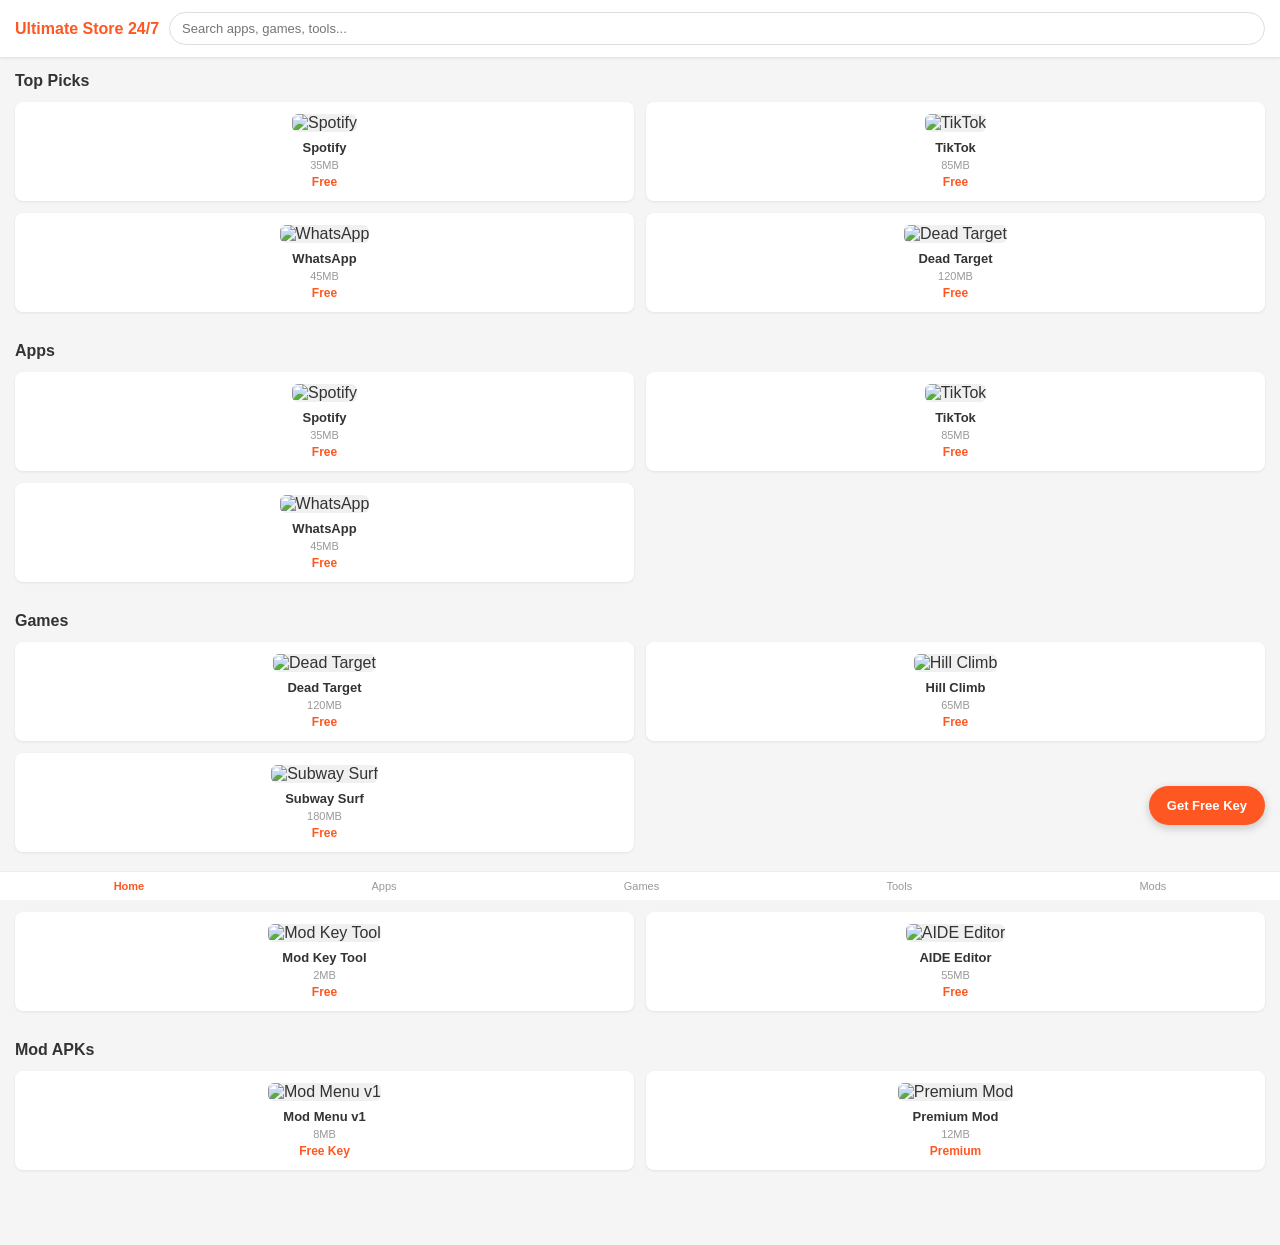
==== src/index.html @ f725bf05 "Fix assets" ====
<!DOCTYPE html>
<html lang="en">
<head>
<meta charset="UTF-8">
<meta name="viewport" content="width=device-width, initial-scale=1.0">
<title>Ultimate Store 24/7</title>
<link rel="stylesheet" href="css/style.css">
</head>
<body>
<header class="topbar">
<a href="/" class="logo">Ultimate Store 24/7</a>
<input type="text" id="search" placeholder="Search apps, games, tools...">
</header>
<nav class="bottom-nav">
<a href="#home" class="active">Home</a>
<a href="#apps">Apps</a>
<a href="#games">Games</a>
<a href="#tools">Tools</a>
<a href="#mods">Mods</a>
</nav>
<main>
<section id="home" class="section">
<h2 class="title">Top Picks</h2>
<div class="grid" id="topPicks"></div>
</section>
<section id="apps" class="section">
<h2 class="title">Apps</h2>
<div class="grid" id="appsList"></div>
</section>
<section id="games" class="section">
<h2 class="title">Games</h2>
<div class="grid" id="gamesList"></div>
</section>
<section id="tools" class="section">
<h2 class="title">Tools</h2>
<div class="grid" id="toolsList"></div>
</section>
<section id="mods" class="section">
<h2 class="title">Mod APKs</h2>
<div class="grid" id="modsList"></div>
</section>
</main>
<button class="get-key-fab" onclick="getKey()">Get Free Key</button>
<script src="js/main.js"></script>
</body>
</html>
---- src/css/style.css ----
* { margin: 0; padding: 0; box-sizing: border-box; }
body {
  font-family: -apple-system, Arial, sans-serif;
  background: #f5f5f5;
  color: #333;
  padding-bottom: 60px;
}
.topbar {
  background: #fff;
  padding: 12px 15px;
  display: flex;
  align-items: center;
  gap: 10px;
  position: sticky;
  top: 0;
  z-index: 100;
  box-shadow: 0 1px 3px rgba(0,0,0,0.1);
}
.logo {
  color: #ff5722;
  font-weight: bold;
  font-size: 16px;
  text-decoration: none;
  white-space: nowrap;
}
#search {
  flex: 1;
  padding: 8px 12px;
  border: 1px solid #ddd;
  border-radius: 20px;
  font-size: 13px;
  outline: none;
}
.bottom-nav {
  background: #fff;
  position: fixed;
  bottom: 0;
  left: 0;
  right: 0;
  display: flex;
  justify-content: space-around;
  padding: 8px 0;
  border-top: 1px solid #eee;
  z-index: 100;
}
.bottom-nav a {
  color: #999;
  text-decoration: none;
  font-size: 11px;
  text-align: center;
}
.bottom-nav a.active { color: #ff5722; font-weight: bold; }
.section { padding: 15px; }
.title {
  font-size: 16px;
  margin-bottom: 12px;
  color: #333;
}
.grid {
  display: grid;
  grid-template-columns: repeat(2, 1fr);
  gap: 12px;
}
.card {
  background: #fff;
  border-radius: 8px;
  padding: 12px;
  text-align: center;
  box-shadow: 0 1px 3px rgba(0,0,0,0.08);
  cursor: pointer;
}
.card img {
  width: 100%;
  height: 100px;
  object-fit: contain;
  border-radius: 6px;
  background: #f0f0f0;
}
.card h4 {
  font-size: 13px;
  margin: 8px 0 4px;
  color: #333;
  overflow: hidden;
  text-overflow: ellipsis;
  white-space: nowrap;
}
.card p {
  font-size: 11px;
  color: #999;
}
.card .price {
  color: #ff5722;
  font-weight: bold;
  font-size: 12px;
  margin-top: 4px;
}
.get-key-fab {
  position: fixed;
  bottom: 75px;
  right: 15px;
  background: #ff5722;
  color: #fff;
  border: none;
  border-radius: 25px;
  padding: 12px 18px;
  font-size: 13px;
  font-weight: bold;
  box-shadow: 0 3px 10px rgba(0,0,0,0.2);
  z-index: 99;
  cursor: pointer;
}
.empty {
  text-align: center;
  color: #999;
  padding: 30px;
  font-size: 13px;
}
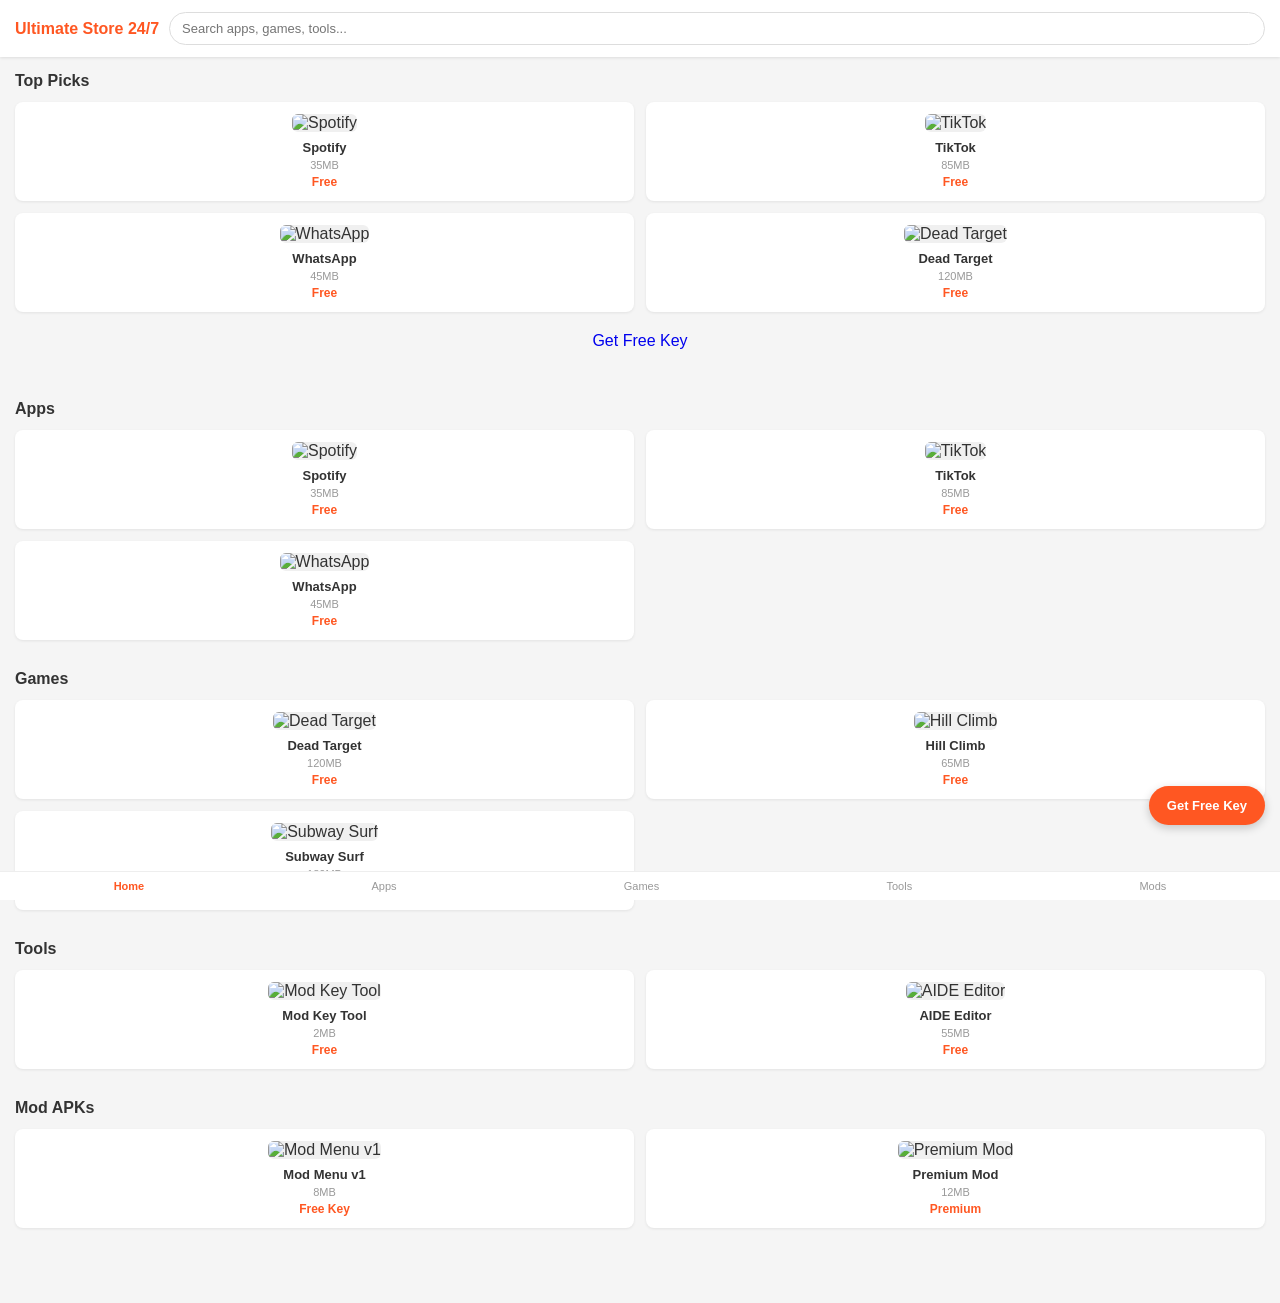
==== commit ad11054a: "Fix get key link" ====
--- a/src/index.html
+++ b/src/index.html
@@ -22,6 +22,9 @@
 <section id="home" class="section">
 <h2 class="title">Top Picks</h2>
 <div class="grid" id="topPicks"></div>
+<div style="text-align:center;margin:20px 0;">
+<a href="get-key.html" class="btn-primary" style="text-decoration:none;display:inline-block;">Get Free Key</a>
+</div>
 </section>
 <section id="apps" class="section">
 <h2 class="title">Apps</h2>
@@ -40,7 +43,7 @@
 <div class="grid" id="modsList"></div>
 </section>
 </main>
-<button class="get-key-fab" onclick="getKey()">Get Free Key</button>
+<button class="get-key-fab" onclick="window.location='get-key.html'">Get Free Key</button>
 <script src="js/main.js"></script>
 </body>
 </html>
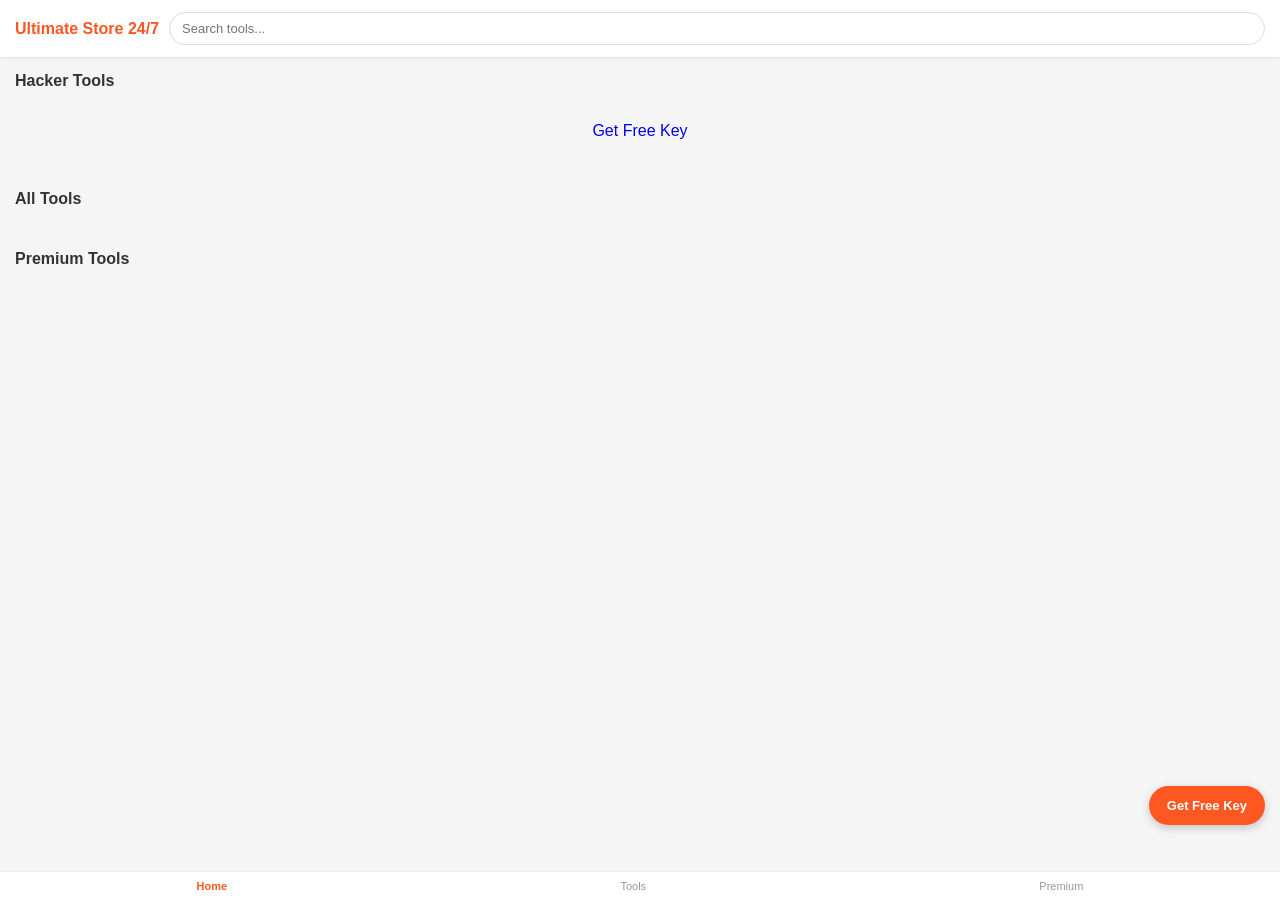
==== commit e795d427: "Tools only + premium section" ====
--- a/src/index.html
+++ b/src/index.html
@@ -4,43 +4,36 @@
 <meta charset="UTF-8">
 <meta name="viewport" content="width=device-width, initial-scale=1.0">
 <title>Ultimate Store 24/7</title>
+<meta name="monetag" content="8c65e44f884bece35ed56f60d7323722">
+<script src="https://quge5.com/88/tag.min.js" data-zone="294019" async data-cfasync="false"></script>
 <link rel="stylesheet" href="css/style.css">
 </head>
 <body>
+<div id="adsBar" class="ads-bar"></div>
 <header class="topbar">
 <a href="/" class="logo">Ultimate Store 24/7</a>
-<input type="text" id="search" placeholder="Search apps, games, tools...">
+<input type="text" id="search" placeholder="Search tools...">
 </header>
 <nav class="bottom-nav">
 <a href="#home" class="active">Home</a>
-<a href="#apps">Apps</a>
-<a href="#games">Games</a>
 <a href="#tools">Tools</a>
-<a href="#mods">Mods</a>
+<a href="#premium">Premium</a>
 </nav>
 <main>
 <section id="home" class="section">
-<h2 class="title">Top Picks</h2>
-<div class="grid" id="topPicks"></div>
+<h2 class="title">Hacker Tools</h2>
+<div class="grid" id="toolsList"></div>
 <div style="text-align:center;margin:20px 0;">
 <a href="get-key.html" class="btn-primary" style="text-decoration:none;display:inline-block;">Get Free Key</a>
 </div>
 </section>
-<section id="apps" class="section">
-<h2 class="title">Apps</h2>
-<div class="grid" id="appsList"></div>
+<section id="tools" class="section">
+<h2 class="title">All Tools</h2>
+<div class="grid" id="allToolsList"></div>
 </section>
-<section id="games" class="section">
-<h2 class="title">Games</h2>
-<div class="grid" id="gamesList"></div>
-</section>
-<section id="tools" class="section">
-<h2 class="title">Tools</h2>
-<div class="grid" id="toolsList"></div>
-</section>
-<section id="mods" class="section">
-<h2 class="title">Mod APKs</h2>
-<div class="grid" id="modsList"></div>
+<section id="premium" class="section">
+<h2 class="title">Premium Tools</h2>
+<div class="grid" id="premiumList"></div>
 </section>
 </main>
 <button class="get-key-fab" onclick="window.location='get-key.html'">Get Free Key</button>
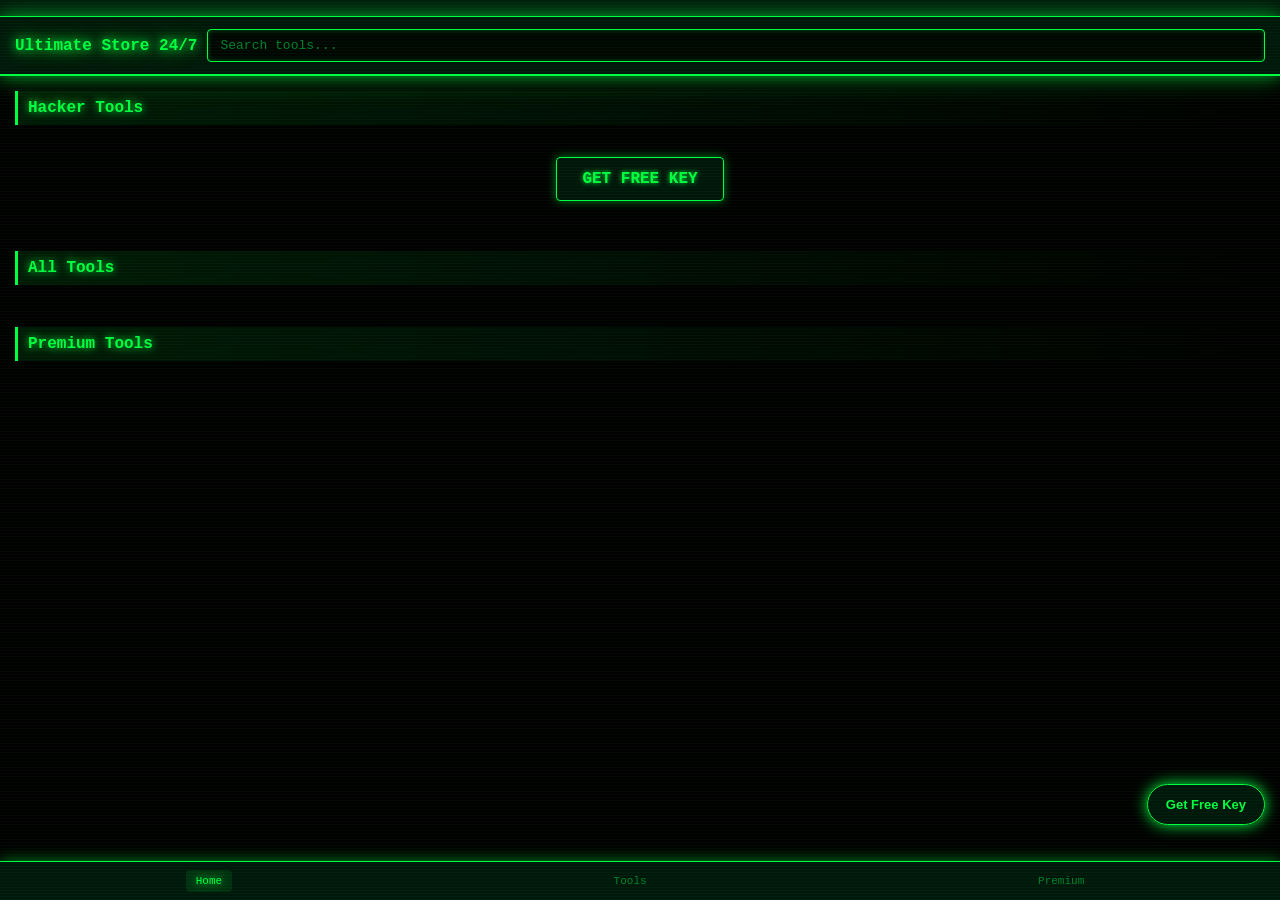
==== commit 1cbb59fe: "Add matrix rain + thunder + effects" ====
--- a/src/index.html
+++ b/src/index.html
@@ -9,6 +9,7 @@
 <link rel="stylesheet" href="css/style.css">
 </head>
 <body>
+<div class="matrix-rain" id="matrixRain"></div>
 <div id="adsBar" class="ads-bar"></div>
 <header class="topbar">
 <a href="/" class="logo">Ultimate Store 24/7</a>
--- a/src/css/style.css
+++ b/src/css/style.css
@@ -1,12 +1,88 @@
 * { margin: 0; padding: 0; box-sizing: border-box; }
 body {
-  font-family: -apple-system, Arial, sans-serif;
-  background: #f5f5f5;
-  color: #333;
+  font-family: 'Courier New', monospace;
+  background: #000;
+  color: #00ff41;
   padding-bottom: 60px;
-}
+  min-height: 100vh;
+  position: relative;
+  overflow-x: hidden;
+}
+
+/* ===== Matrix Rain Background ===== */
+.matrix-rain {
+  position: fixed;
+  top: 0; left: 0; right: 0; bottom: 0;
+  z-index: 0;
+  pointer-events: none;
+  overflow: hidden;
+}
+.matrix-column {
+  position: absolute;
+  top: -100%;
+  color: #00ff41;
+  font-family: 'Courier New', monospace;
+  font-size: 14px;
+  white-space: nowrap;
+  animation: matrix-fall linear infinite;
+  text-shadow: 0 0 5px #00ff41;
+  opacity: 0.6;
+}
+@keyframes matrix-fall {
+  0% { transform: translateY(0); }
+  100% { transform: translateY(120vh); }
+}
+
+/* ===== Scan Lines ===== */
+body::before {
+  content: '';
+  position: fixed;
+  top: 0; left: 0; right: 0; bottom: 0;
+  background: repeating-linear-gradient(0deg, rgba(0,255,65,0.04) 0px, rgba(0,255,65,0.04) 1px, transparent 1px, transparent 3px);
+  pointer-events: none;
+  z-index: 999;
+}
+
+/* ===== Thunderstorm Flash ===== */
+body::after {
+  content: '';
+  position: fixed;
+  top: 0; left: 0; right: 0; bottom: 0;
+  background: rgba(255,255,255,0.9);
+  pointer-events: none;
+  z-index: 998;
+  opacity: 0;
+  animation: thunder 8s infinite;
+}
+@keyframes thunder {
+  0%, 92%, 100% { opacity: 0; }
+  93% { opacity: 0.8; }
+  94% { opacity: 0; }
+  95% { opacity: 0.6; }
+  96% { opacity: 0; }
+}
+
+/* ===== Top Content ===== */
+.ads-bar {
+  background: rgba(0,26,13,0.85);
+  backdrop-filter: blur(5px);
+  border-bottom: 1px solid #00ff41;
+  color: #00ff41;
+  padding: 8px 15px;
+  font-size: 12px;
+  overflow: hidden;
+  white-space: nowrap;
+  position: relative;
+  z-index: 10;
+  text-shadow: 0 0 5px #00ff41;
+}
+.ads-bar a { color: #00ff41; text-decoration: none; margin: 0 10px; }
+.ads-bar a:hover { color: #fff; text-shadow: 0 0 8px #00ff41, 0 0 15px #00ff41; }
+
 .topbar {
-  background: #fff;
+  background: rgba(0,26,13,0.9);
+  backdrop-filter: blur(8px);
+  border-bottom: 2px solid #00ff41;
   padding: 12px 15px;
   display: flex;
   align-items: center;
@@ -14,25 +90,40 @@
   position: sticky;
   top: 0;
   z-index: 100;
-  box-shadow: 0 1px 3px rgba(0,0,0,0.1);
+  box-shadow: 0 0 15px rgba(0,255,65,0.5), 0 0 30px rgba(0,255,65,0.3);
 }
 .logo {
-  color: #ff5722;
+  color: #00ff41;
   font-weight: bold;
   font-size: 16px;
   text-decoration: none;
   white-space: nowrap;
+  text-shadow: 0 0 10px #00ff41, 0 0 20px #00ff41;
+  animation: logo-pulse 2s ease-in-out infinite;
+}
+@keyframes logo-pulse {
+  0%, 100% { text-shadow: 0 0 10px #00ff41, 0 0 20px #00ff41; }
+  50% { text-shadow: 0 0 15px #00ff41, 0 0 30px #00ff41, 0 0 40px #00ff41; }
 }
 #search {
   flex: 1;
   padding: 8px 12px;
-  border: 1px solid #ddd;
-  border-radius: 20px;
+  border: 1px solid #00ff41;
+  border-radius: 4px;
   font-size: 13px;
   outline: none;
-}
+  background: rgba(0,0,0,0.7);
+  color: #00ff41;
+  font-family: 'Courier New', monospace;
+  box-shadow: inset 0 0 5px rgba(0,255,65,0.3);
+}
+#search::placeholder { color: #00802b; }
+#search:focus { box-shadow: inset 0 0 10px rgba(0,255,65,0.5), 0 0 10px rgba(0,255,65,0.3); }
+
 .bottom-nav {
-  background: #fff;
+  background: rgba(0,26,13,0.95);
+  backdrop-filter: blur(8px);
+  border-top: 1px solid #00ff41;
   position: fixed;
   bottom: 0;
   left: 0;
@@ -40,21 +131,35 @@
   display: flex;
   justify-content: space-around;
   padding: 8px 0;
-  border-top: 1px solid #eee;
   z-index: 100;
+  box-shadow: 0 0 15px rgba(0,255,65,0.5);
 }
 .bottom-nav a {
-  color: #999;
+  color: #00802b;
   text-decoration: none;
   font-size: 11px;
   text-align: center;
-}
-.bottom-nav a.active { color: #ff5722; font-weight: bold; }
+  transition: 0.2s;
+  padding: 5px 10px;
+  border-radius: 4px;
+}
+.bottom-nav a.active {
+  color: #00ff41;
+  text-shadow: 0 0 8px #00ff41;
+  background: rgba(0,255,65,0.1);
+}
+
+main { position: relative; z-index: 5; }
 .section { padding: 15px; }
 .title {
   font-size: 16px;
   margin-bottom: 12px;
-  color: #333;
+  color: #00ff41;
+  text-shadow: 0 0 8px #00ff41;
+  border-left: 3px solid #00ff41;
+  padding-left: 10px;
+  background: linear-gradient(90deg, rgba(0,255,65,0.1), transparent);
+  padding: 8px 0 8px 10px;
 }
 .grid {
   display: grid;
@@ -62,56 +167,128 @@
   gap: 12px;
 }
 .card {
-  background: #fff;
-  border-radius: 8px;
+  background: rgba(0,26,13,0.85);
+  backdrop-filter: blur(5px);
+  border: 1px solid #00ff41;
+  border-radius: 6px;
   padding: 12px;
   text-align: center;
-  box-shadow: 0 1px 3px rgba(0,0,0,0.08);
   cursor: pointer;
+  transition: all 0.3s;
+  position: relative;
+  overflow: hidden;
+}
+.card::before {
+  content: '';
+  position: absolute;
+  top: 0; left: 0; right: 0;
+  height: 2px;
+  background: linear-gradient(90deg, transparent, #00ff41, transparent);
+  animation: scan-line 2s linear infinite;
+  box-shadow: 0 0 10px #00ff41;
+}
+@keyframes scan-line {
+  0% { transform: translateX(-100%); }
+  100% { transform: translateX(100%); }
+}
+.card::after {
+  content: '';
+  position: absolute;
+  inset: 0;
+  background: linear-gradient(135deg, transparent 40%, rgba(0,255,65,0.1) 50%, transparent 60%);
+  animation: sparkle 3s ease-in-out infinite;
+  pointer-events: none;
+}
+@keyframes sparkle {
+  0%, 100% { opacity: 0; }
+  50% { opacity: 1; }
+}
+.card:hover {
+  box-shadow: 0 0 20px rgba(0,255,65,0.8), inset 0 0 10px rgba(0,255,65,0.2);
+  transform: scale(1.03);
+  border-color: #fff;
 }
 .card img {
   width: 100%;
   height: 100px;
   object-fit: contain;
-  border-radius: 6px;
-  background: #f0f0f0;
+  border-radius: 4px;
+  background: #000;
+  border: 1px solid #00802b;
+  position: relative;
+  z-index: 2;
 }
 .card h4 {
   font-size: 13px;
   margin: 8px 0 4px;
-  color: #333;
+  color: #00ff41;
   overflow: hidden;
   text-overflow: ellipsis;
   white-space: nowrap;
-}
-.card p {
-  font-size: 11px;
-  color: #999;
-}
+  position: relative;
+  z-index: 2;
+  text-shadow: 0 0 5px #00ff41;
+}
+.card p { font-size: 11px; color: #00802b; position: relative; z-index: 2; }
 .card .price {
-  color: #ff5722;
+  color: #00ff41;
   font-weight: bold;
   font-size: 12px;
   margin-top: 4px;
+  text-shadow: 0 0 5px #00ff41;
+  position: relative;
+  z-index: 2;
+}
+.btn-primary {
+  display: inline-block;
+  padding: 12px 25px;
+  background: rgba(0,26,13,0.85);
+  backdrop-filter: blur(5px);
+  color: #00ff41;
+  border: 1px solid #00ff41;
+  border-radius: 4px;
+  font-weight: bold;
+  cursor: pointer;
+  text-transform: uppercase;
+  text-decoration: none;
+  transition: 0.2s;
+  box-shadow: 0 0 10px rgba(0,255,65,0.5);
+  text-shadow: 0 0 5px #00ff41;
+}
+.btn-primary:hover {
+  background: #00ff41;
+  color: #000;
+  box-shadow: 0 0 30px #00ff41, 0 0 50px #00ff41;
+  text-shadow: none;
 }
 .get-key-fab {
   position: fixed;
   bottom: 75px;
   right: 15px;
-  background: #ff5722;
-  color: #fff;
-  border: none;
+  background: rgba(0,26,13,0.9);
+  backdrop-filter: blur(5px);
+  color: #00ff41;
+  border: 1px solid #00ff41;
   border-radius: 25px;
   padding: 12px 18px;
   font-size: 13px;
   font-weight: bold;
-  box-shadow: 0 3px 10px rgba(0,0,0,0.2);
+  box-shadow: 0 0 15px #00ff41;
   z-index: 99;
   cursor: pointer;
-}
+  text-decoration: none;
+  display: inline-block;
+  animation: fab-pulse 2s ease-in-out infinite;
+}
+@keyframes fab-pulse {
+  0%, 100% { box-shadow: 0 0 15px #00ff41; }
+  50% { box-shadow: 0 0 25px #00ff41, 0 0 40px #00ff41; }
+}
+.get-key-fab:hover { background: #00ff41; color: #000; }
 .empty {
   text-align: center;
-  color: #999;
+  color: #00802b;
   padding: 30px;
   font-size: 13px;
-}
+  grid-column: 1 / -1;
+}
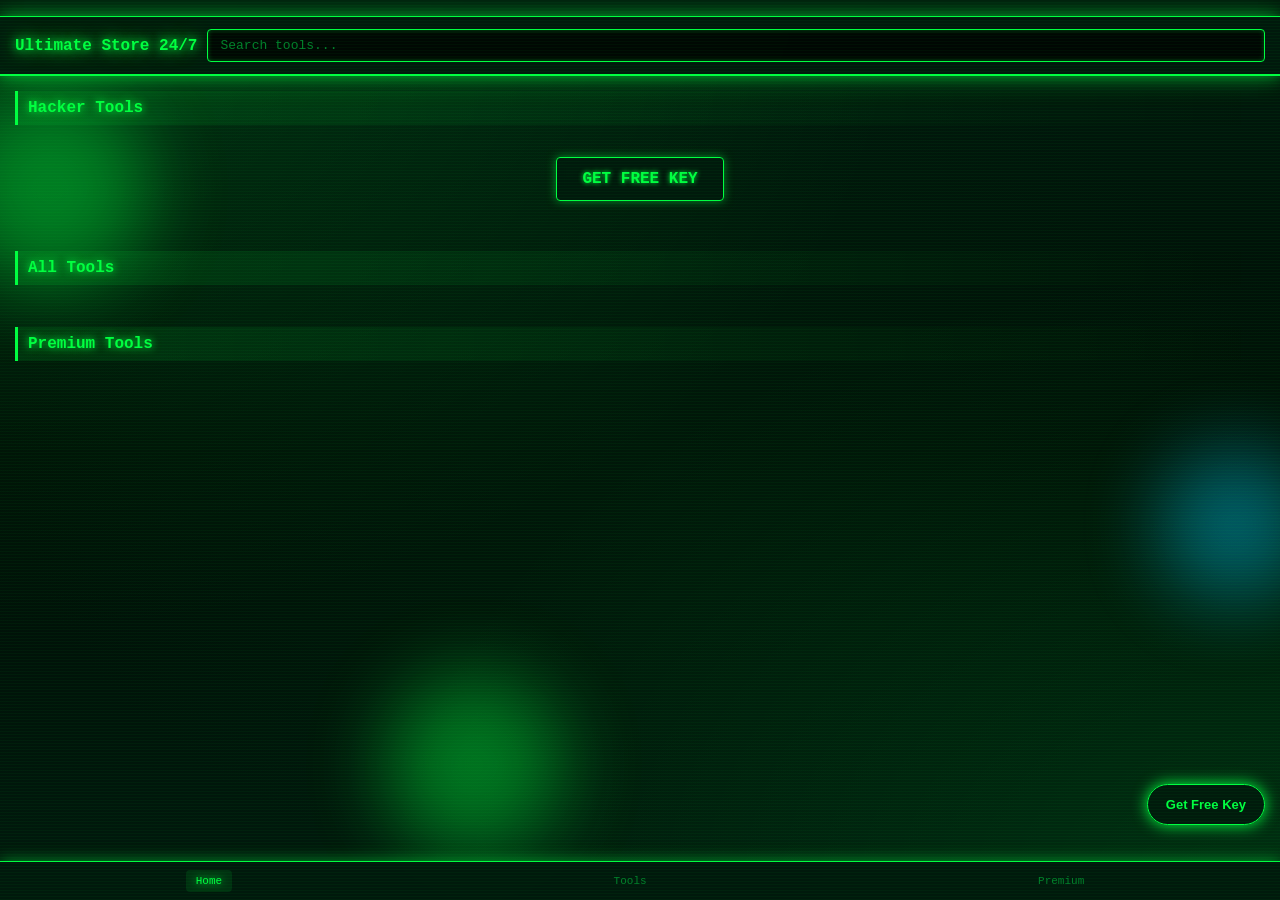
==== commit b1d7e21d: "Add orbs + matrix + bg gradient" ====
--- a/src/index.html
+++ b/src/index.html
@@ -9,6 +9,9 @@
 <link rel="stylesheet" href="css/style.css">
 </head>
 <body>
+<div class="floating-orb orb1"></div>
+<div class="floating-orb orb2"></div>
+<div class="floating-orb orb3"></div>
 <div class="matrix-rain" id="matrixRain"></div>
 <div id="adsBar" class="ads-bar"></div>
 <header class="topbar">
--- a/src/css/style.css
+++ b/src/css/style.css
@@ -1,21 +1,44 @@
 * { margin: 0; padding: 0; box-sizing: border-box; }
 body {
   font-family: 'Courier New', monospace;
-  background: #000;
   color: #00ff41;
   padding-bottom: 60px;
   min-height: 100vh;
   position: relative;
   overflow-x: hidden;
-}
-
-/* ===== Matrix Rain Background ===== */
+  background:
+    radial-gradient(ellipse at top left, rgba(0,255,65,0.12) 0%, transparent 50%),
+    radial-gradient(ellipse at bottom right, rgba(0,255,65,0.10) 0%, transparent 50%),
+    radial-gradient(ellipse at center, rgba(0,40,15,0.4) 0%, transparent 70%),
+    linear-gradient(180deg, #001a0d 0%, #000d05 50%, #001a0d 100%);
+  background-attachment: fixed;
+}
+.floating-orb {
+  position: fixed;
+  border-radius: 50%;
+  pointer-events: none;
+  z-index: 0;
+  filter: blur(40px);
+  opacity: 0.4;
+  animation: float-orb linear infinite;
+}
+.orb1 { width: 200px; height: 200px; background: #00ff41; top: 10%; left: -50px; animation-duration: 25s; }
+.orb2 { width: 150px; height: 150px; background: #00ccff; top: 50%; right: -30px; animation-duration: 30s; animation-delay: -5s; }
+.orb3 { width: 180px; height: 180px; background: #00ff41; bottom: 5%; left: 30%; animation-duration: 35s; animation-delay: -10s; }
+@keyframes float-orb {
+  0% { transform: translate(0, 0) scale(1); }
+  25% { transform: translate(100px, -50px) scale(1.1); }
+  50% { transform: translate(-50px, 100px) scale(0.9); }
+  75% { transform: translate(80px, 50px) scale(1.05); }
+  100% { transform: translate(0, 0) scale(1); }
+}
 .matrix-rain {
   position: fixed;
   top: 0; left: 0; right: 0; bottom: 0;
-  z-index: 0;
+  z-index: 1;
   pointer-events: none;
   overflow: hidden;
+  opacity: 0.5;
 }
 .matrix-column {
   position: absolute;
@@ -26,14 +49,11 @@
   white-space: nowrap;
   animation: matrix-fall linear infinite;
   text-shadow: 0 0 5px #00ff41;
-  opacity: 0.6;
 }
 @keyframes matrix-fall {
   0% { transform: translateY(0); }
   100% { transform: translateY(120vh); }
 }
-
-/* ===== Scan Lines ===== */
 body::before {
   content: '';
   position: fixed;
@@ -42,8 +62,6 @@
   pointer-events: none;
   z-index: 999;
 }
-
-/* ===== Thunderstorm Flash ===== */
 body::after {
   content: '';
   position: fixed;
@@ -61,8 +79,6 @@
   95% { opacity: 0.6; }
   96% { opacity: 0; }
 }
-
-/* ===== Top Content ===== */
 .ads-bar {
   background: rgba(0,26,13,0.85);
   backdrop-filter: blur(5px);
@@ -78,7 +94,6 @@
 }
 .ads-bar a { color: #00ff41; text-decoration: none; margin: 0 10px; }
 .ads-bar a:hover { color: #fff; text-shadow: 0 0 8px #00ff41, 0 0 15px #00ff41; }
-
 .topbar {
   background: rgba(0,26,13,0.9);
   backdrop-filter: blur(8px);
@@ -119,7 +134,6 @@
 }
 #search::placeholder { color: #00802b; }
 #search:focus { box-shadow: inset 0 0 10px rgba(0,255,65,0.5), 0 0 10px rgba(0,255,65,0.3); }
-
 .bottom-nav {
   background: rgba(0,26,13,0.95);
   backdrop-filter: blur(8px);
@@ -148,7 +162,6 @@
   text-shadow: 0 0 8px #00ff41;
   background: rgba(0,255,65,0.1);
 }
-
 main { position: relative; z-index: 5; }
 .section { padding: 15px; }
 .title {
@@ -157,9 +170,8 @@
   color: #00ff41;
   text-shadow: 0 0 8px #00ff41;
   border-left: 3px solid #00ff41;
-  padding-left: 10px;
+  padding: 8px 0 8px 10px;
   background: linear-gradient(90deg, rgba(0,255,65,0.1), transparent);
-  padding: 8px 0 8px 10px;
 }
 .grid {
   display: grid;
